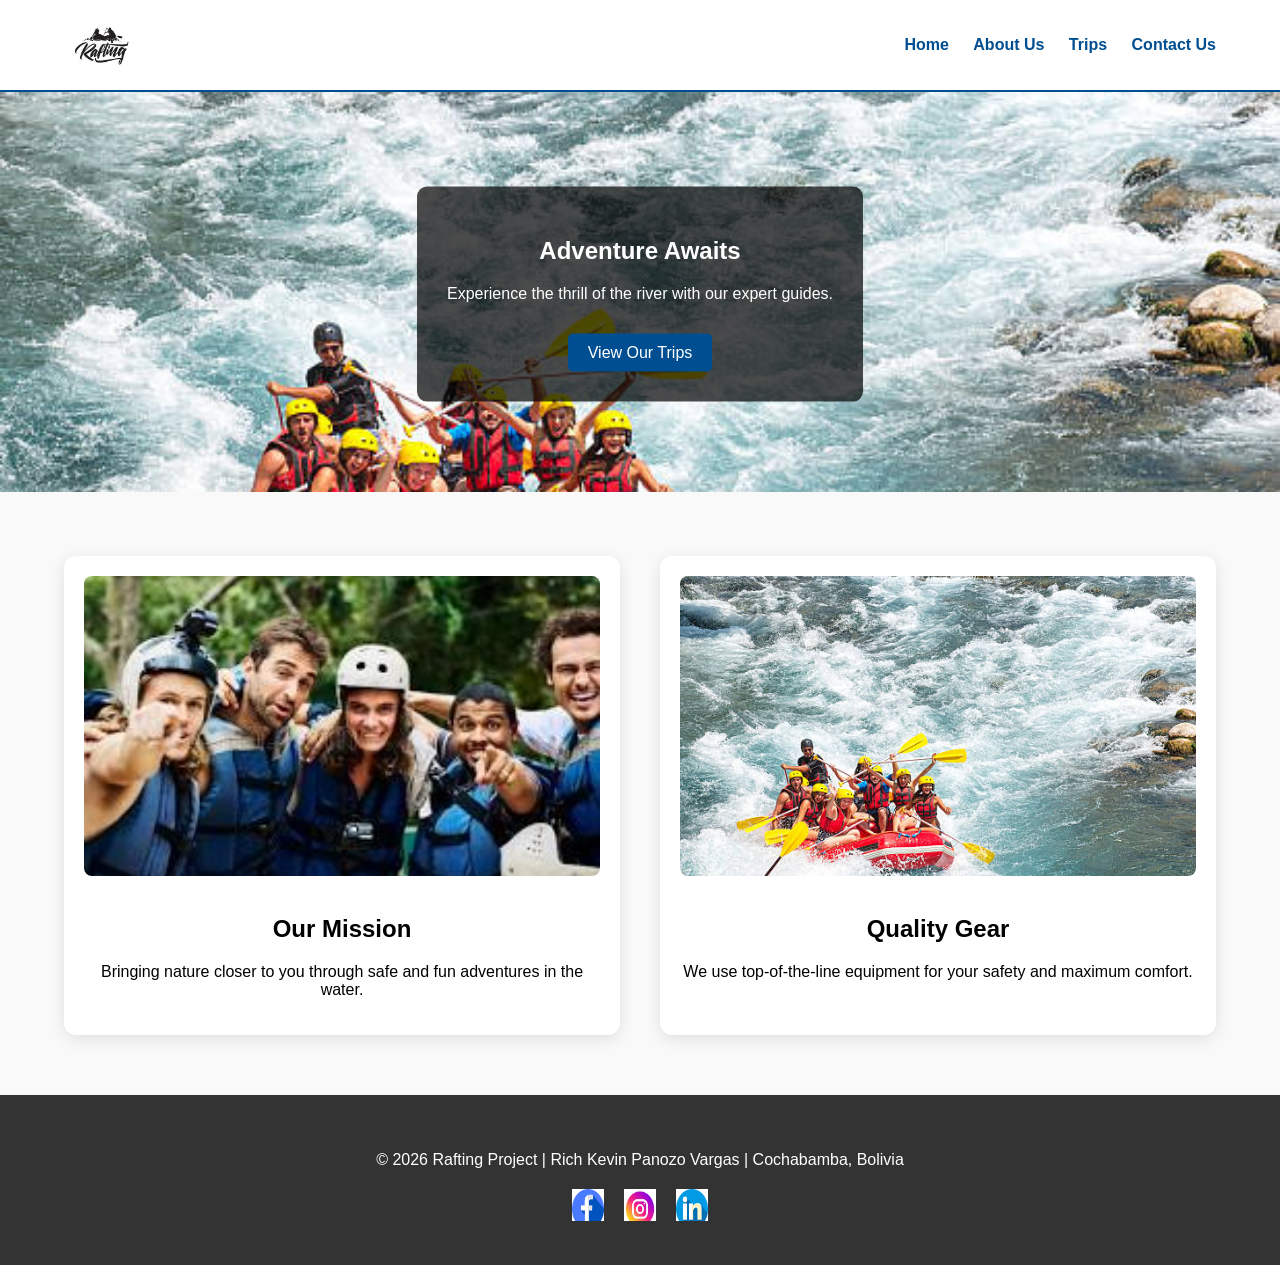
==== index.html @ e114370e "Complete fix for Home grid and Social icons" ====
<!DOCTYPE html>
<html lang="en-US">
<head>
    <meta charset="UTF-8">
    <meta name="viewport" content="width=device-width, initial-scale=1.0">
    <title>Whitewater Rafting | Home</title>
    <link rel="stylesheet" href="wwr/styles/rafting.css">
</head>
<body>
    <header>
        <img src="wwr/images/logo.png" alt="Rafting Logo">
        <nav>
            <a href="index.html">Home</a>
            <a href="wwr/about.html">About Us</a>
            <a href="wwr/trips.html">Trips</a>
            <a href="wwr/contact.html">Contact Us</a>
        </nav>
    </header>

    <main>
        <section class="hero-box">
            <img src="wwr/images/hero.jpg" alt="Rafting Adventure" class="hero-img">
            <div class="hero-content">
                <h1>Adventure Awaits</h1>
                <p>Experience the thrill of the river with our expert guides.</p>
                <a href="wwr/trips.html" class="cta-link">View Our Trips</a>
            </div>
        </section>

        <section class="feature-grid">
            <div class="feature-card">
                <img src="wwr/images/client.jpg" alt="Our Mission">
                <h2>Our Mission</h2>
                <p>Bringing nature closer to you through safe and fun adventures in the water.</p>
            </div>
            <div class="feature-card">
                <img src="wwr/images/hero.jpg" alt="Quality Gear">
                <h2>Quality Gear</h2>
                <p>We use top-of-the-line equipment for your safety and maximum comfort.</p>
            </div>
        </section>
    </main>

    <footer>
        <p>&copy; 2026 Rafting Project | Rich Kevin Panozo Vargas | Cochabamba, Bolivia</p>
        <div class="social-links">
            <a href="https://facebook.com" target="_blank"><img src="wwr/images/facebook.png" alt="Facebook"></a>
            <a href="https://instagram.com" target="_blank"><img src="wwr/images/instagram.png" alt="Instagram"></a>
            <a href="https://linkedin.com" target="_blank"><img src="wwr/images/linkedin.png" alt="LinkedIn"></a>
        </div>
    </footer>
</body>
</html>
---- wwr/styles/rafting.css ----
/* Base Styles */
body {
    font-family: 'Segoe UI', Arial, sans-serif;
    margin: 0;
    background-color: #f9f9f9;
}

header {
    display: flex;
    justify-content: space-between;
    align-items: center;
    padding: 15px 5%;
    background: white;
    border-bottom: 2px solid #004e92;
}

header img { height: 60px; }

nav a {
    margin-left: 20px;
    text-decoration: none;
    color: #004e92;
    font-weight: bold;
}

/* Home Page Hero */
.hero-box {
    position: relative;
    text-align: center;
}

.hero-img {
    width: 100%;
    height: 400px;
    object-fit: cover;
}

.hero-content {
    position: absolute;
    top: 50%;
    left: 50%;
    transform: translate(-50%, -50%);
    background: rgba(0, 0, 0, 0.7);
    color: white;
    padding: 30px;
    border-radius: 10px;
}

.cta-link {
    display: inline-block;
    margin-top: 15px;
    padding: 10px 20px;
    background: #004e92;
    color: white;
    text-decoration: none;
    border-radius: 5px;
}

/* Home Page Grid - THE FIX */
.feature-grid {
    display: grid;
    grid-template-columns: repeat(auto-fit, minmax(350px, 1fr));
    gap: 40px;
    padding: 60px 5%;
    max-width: 1200px;
    margin: 0 auto;
}

.feature-card {
    background: white;
    padding: 20px;
    border-radius: 12px;
    text-align: center;
    box-shadow: 0 4px 15px rgba(0,0,0,0.1);
}

.feature-card img {
    width: 100%;
    height: 300px; /* Controlled height for home cards */
    object-fit: cover;
    border-radius: 8px;
    margin-bottom: 15px;
}

/* Footer & Social Icons Fix */
footer {
    background: #333;
    color: white;
    text-align: center;
    padding: 40px 0;
}

.social-links {
    display: flex;
    justify-content: center;
    gap: 20px;
    margin-top: 20px;
}

/* Specific size for social icons ONLY */
.social-links img {
    width: 32px !important; 
    height: 32px !important;
}

/* Contact Page Specifics */
.contact-container {
    display: flex;
    flex-wrap: wrap;
    gap: 30px;
    padding: 40px 5%;
}

.map-box img {
    width: 100%;
    max-width: 500px;
    height: auto;
    border-radius: 8px;
}
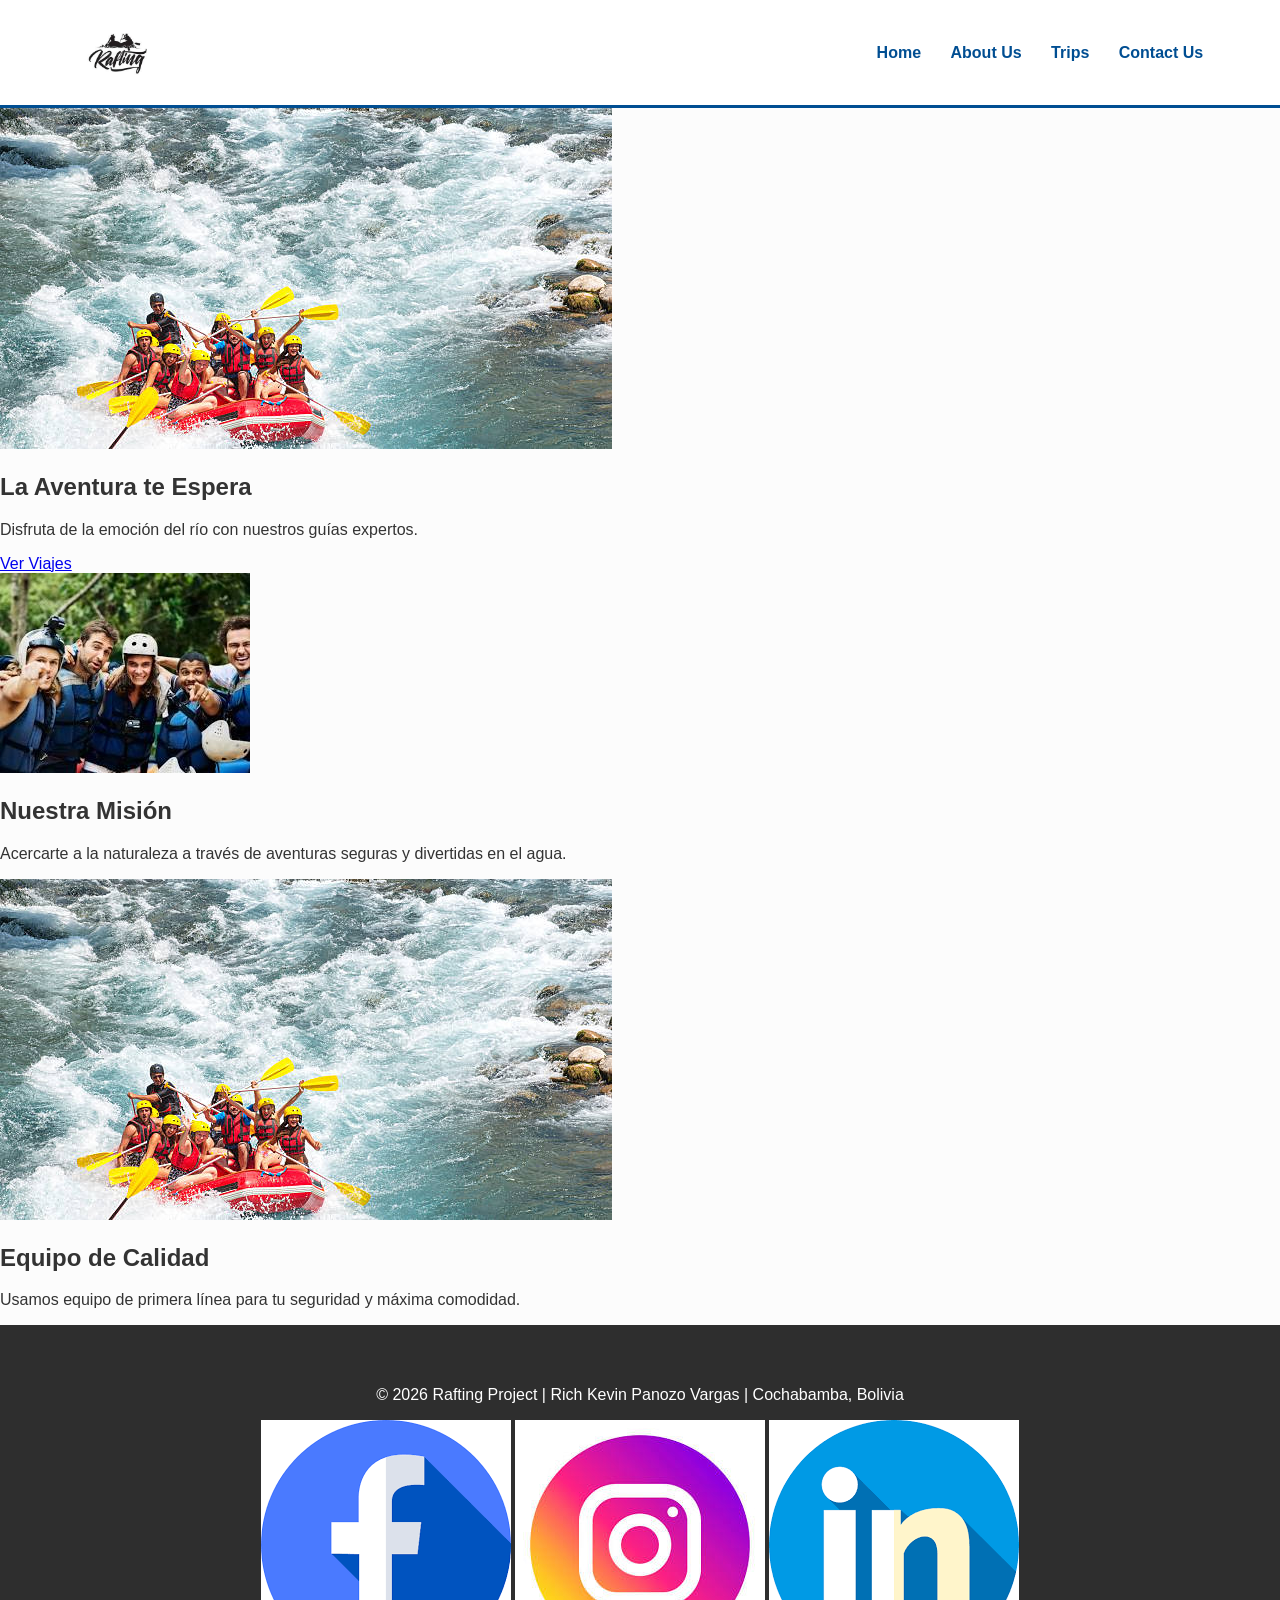
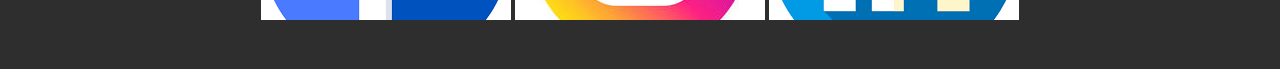
==== commit 409fc0a6: "Solución definitiva de diseño" ====
--- a/index.html
+++ b/index.html
@@ -1,14 +1,14 @@
 <!DOCTYPE html>
-<html lang="en-US">
+<html lang="es">
 <head>
     <meta charset="UTF-8">
     <meta name="viewport" content="width=device-width, initial-scale=1.0">
-    <title>Whitewater Rafting | Home</title>
+    <title>Whitewater Rafting | Inicio</title>
     <link rel="stylesheet" href="wwr/styles/rafting.css">
 </head>
 <body>
     <header>
-        <img src="wwr/images/logo.png" alt="Rafting Logo">
+        <img src="wwr/images/logo.png" alt="Logotipo">
         <nav>
             <a href="index.html">Home</a>
             <a href="wwr/about.html">About Us</a>
@@ -18,32 +18,32 @@
     </header>
 
     <main>
-        <section class="hero-box">
-            <img src="wwr/images/hero.jpg" alt="Rafting Adventure" class="hero-img">
-            <div class="hero-content">
-                <h1>Adventure Awaits</h1>
-                <p>Experience the thrill of the river with our expert guides.</p>
-                <a href="wwr/trips.html" class="cta-link">View Our Trips</a>
+        <section class="seccion-hero">
+            <img src="wwr/images/hero.jpg" alt="Aventura en el río" class="imagen-hero">
+            <div class="mensaje-hero">
+                <h1>La Aventura te Espera</h1>
+                <p>Disfruta de la emoción del río con nuestros guías expertos.</p>
+                <a href="wwr/trips.html" class="boton-accion">Ver Viajes</a>
             </div>
         </section>
 
-        <section class="feature-grid">
-            <div class="feature-card">
-                <img src="wwr/images/client.jpg" alt="Our Mission">
-                <h2>Our Mission</h2>
-                <p>Bringing nature closer to you through safe and fun adventures in the water.</p>
+        <section class="contenedor-grid">
+            <div class="tarjeta-info">
+                <img src="wwr/images/client.jpg" alt="Misión">
+                <h2>Nuestra Misión</h2>
+                <p>Acercarte a la naturaleza a través de aventuras seguras y divertidas en el agua.</p>
             </div>
-            <div class="feature-card">
-                <img src="wwr/images/hero.jpg" alt="Quality Gear">
-                <h2>Quality Gear</h2>
-                <p>We use top-of-the-line equipment for your safety and maximum comfort.</p>
+            <div class="tarjeta-info">
+                <img src="wwr/images/hero.jpg" alt="Equipo">
+                <h2>Equipo de Calidad</h2>
+                <p>Usamos equipo de primera línea para tu seguridad y máxima comodidad.</p>
             </div>
         </section>
     </main>
 
     <footer>
         <p>&copy; 2026 Rafting Project | Rich Kevin Panozo Vargas | Cochabamba, Bolivia</p>
-        <div class="social-links">
+        <div class="enlaces-redes">
             <a href="https://facebook.com" target="_blank"><img src="wwr/images/facebook.png" alt="Facebook"></a>
             <a href="https://instagram.com" target="_blank"><img src="wwr/images/instagram.png" alt="Instagram"></a>
             <a href="https://linkedin.com" target="_blank"><img src="wwr/images/linkedin.png" alt="LinkedIn"></a>
--- a/wwr/styles/rafting.css
+++ b/wwr/styles/rafting.css
@@ -1,119 +1,152 @@
-/* Base Styles */
+/* Core Site Styles */
 body {
-    font-family: 'Segoe UI', Arial, sans-serif;
+    font-family: 'Segoe UI', Roboto, Helvetica, Arial, sans-serif;
     margin: 0;
-    background-color: #f9f9f9;
+    padding: 0;
+    background-color: #fcfcfc;
+    color: #333;
 }
 
+/* Header & Navigation */
 header {
     display: flex;
     justify-content: space-between;
     align-items: center;
-    padding: 15px 5%;
-    background: white;
-    border-bottom: 2px solid #004e92;
+    padding: 1.25rem 6%;
+    background-color: #ffffff;
+    border-bottom: 3px solid #004e92;
 }
 
-header img { height: 60px; }
+header img {
+    height: 65px;
+    width: auto;
+}
 
 nav a {
-    margin-left: 20px;
+    margin-left: 25px;
     text-decoration: none;
     color: #004e92;
-    font-weight: bold;
+    font-weight: 600;
+    transition: color 0.3s ease;
 }
 
-/* Home Page Hero */
-.hero-box {
-    position: relative;
-    text-align: center;
+nav a:hover {
+    color: #002d5a;
 }
 
-.hero-img {
+/* Hero Banner (Home Page) */
+.hero-banner {
+    position: relative;
     width: 100%;
-    height: 400px;
+    overflow: hidden;
+}
+
+.hero-banner img {
+    width: 100%;
+    height: 450px;
     object-fit: cover;
 }
 
-.hero-content {
+.hero-text-box {
     position: absolute;
     top: 50%;
     left: 50%;
     transform: translate(-50%, -50%);
-    background: rgba(0, 0, 0, 0.7);
-    color: white;
-    padding: 30px;
-    border-radius: 10px;
+    background: rgba(0, 0, 0, 0.75);
+    color: #fff;
+    padding: 35px;
+    border-radius: 12px;
+    text-align: center;
 }
 
-.cta-link {
+.hero-btn {
     display: inline-block;
     margin-top: 15px;
-    padding: 10px 20px;
-    background: #004e92;
+    padding: 12px 28px;
+    background-color: #004e92;
     color: white;
     text-decoration: none;
-    border-radius: 5px;
+    font-weight: bold;
+    border-radius: 6px;
 }
 
-/* Home Page Grid - THE FIX */
-.feature-grid {
+/* Home Content Grid (Fixed Columns) */
+.info-grid {
     display: grid;
-    grid-template-columns: repeat(auto-fit, minmax(350px, 1fr));
+    grid-template-columns: repeat(auto-fit, minmax(340px, 1fr));
+    gap: 45px;
+    padding: 60px 8%;
+    max-width: 1300px;
+    margin: 0 auto;
+}
+
+.info-card {
+    background: #fff;
+    padding: 25px;
+    border-radius: 10px;
+    text-align: center;
+    box-shadow: 0 5px 20px rgba(0,0,0,0.06);
+}
+
+.info-card img {
+    width: 100%;
+    height: 280px;
+    object-fit: cover;
+    border-radius: 8px;
+    margin-bottom: 20px;
+}
+
+/* Contact Page Layout */
+.contact-wrapper {
+    display: flex;
+    flex-wrap: wrap;
     gap: 40px;
-    padding: 60px 5%;
+    padding: 50px 8%;
     max-width: 1200px;
     margin: 0 auto;
 }
 
-.feature-card {
-    background: white;
-    padding: 20px;
+.office-details, .message-form {
+    flex: 1;
+    min-width: 320px;
+    background: #fff;
+    padding: 30px;
     border-radius: 12px;
-    text-align: center;
-    box-shadow: 0 4px 15px rgba(0,0,0,0.1);
 }
 
-.feature-card img {
-    width: 100%;
-    height: 300px; /* Controlled height for home cards */
-    object-fit: cover;
-    border-radius: 8px;
-    margin-bottom: 15px;
-}
-
-/* Footer & Social Icons Fix */
-footer {
-    background: #333;
-    color: white;
-    text-align: center;
-    padding: 40px 0;
-}
-
-.social-links {
-    display: flex;
-    justify-content: center;
-    gap: 20px;
+/* Map Scaling - FIXED */
+.map-frame img {
+    width: 100% !important;
+    max-width: 500px !important;
+    height: auto;
+    border-radius: 10px;
     margin-top: 20px;
 }
 
-/* Specific size for social icons ONLY */
-.social-links img {
-    width: 32px !important; 
-    height: 32px !important;
+/* Contact Form Elements */
+.form-input {
+    width: 100%;
+    padding: 12px;
+    margin: 10px 0 20px;
+    border: 1px solid #ddd;
+    border-radius: 5px;
+    box-sizing: border-box;
 }
 
-/* Contact Page Specifics */
-.contact-container {
-    display: flex;
-    flex-wrap: wrap;
-    gap: 30px;
-    padding: 40px 5%;
+.submit-button {
+    background-color: #004e92;
+    color: white;
+    padding: 14px 30px;
+    border: none;
+    border-radius: 5px;
+    cursor: pointer;
+    font-size: 1.1rem;
+    width: 100%;
 }
 
-.map-box img {
-    width: 100%;
-    max-width: 500px;
-    height: auto;
-    border-radius: 8px;
-}+/* Footer & Social Media Icons - FIXED */
+footer {
+    background-color: #2e2e2e;
+    color: #ffffff;
+    text-align: center;
+    padding: 45px 0;
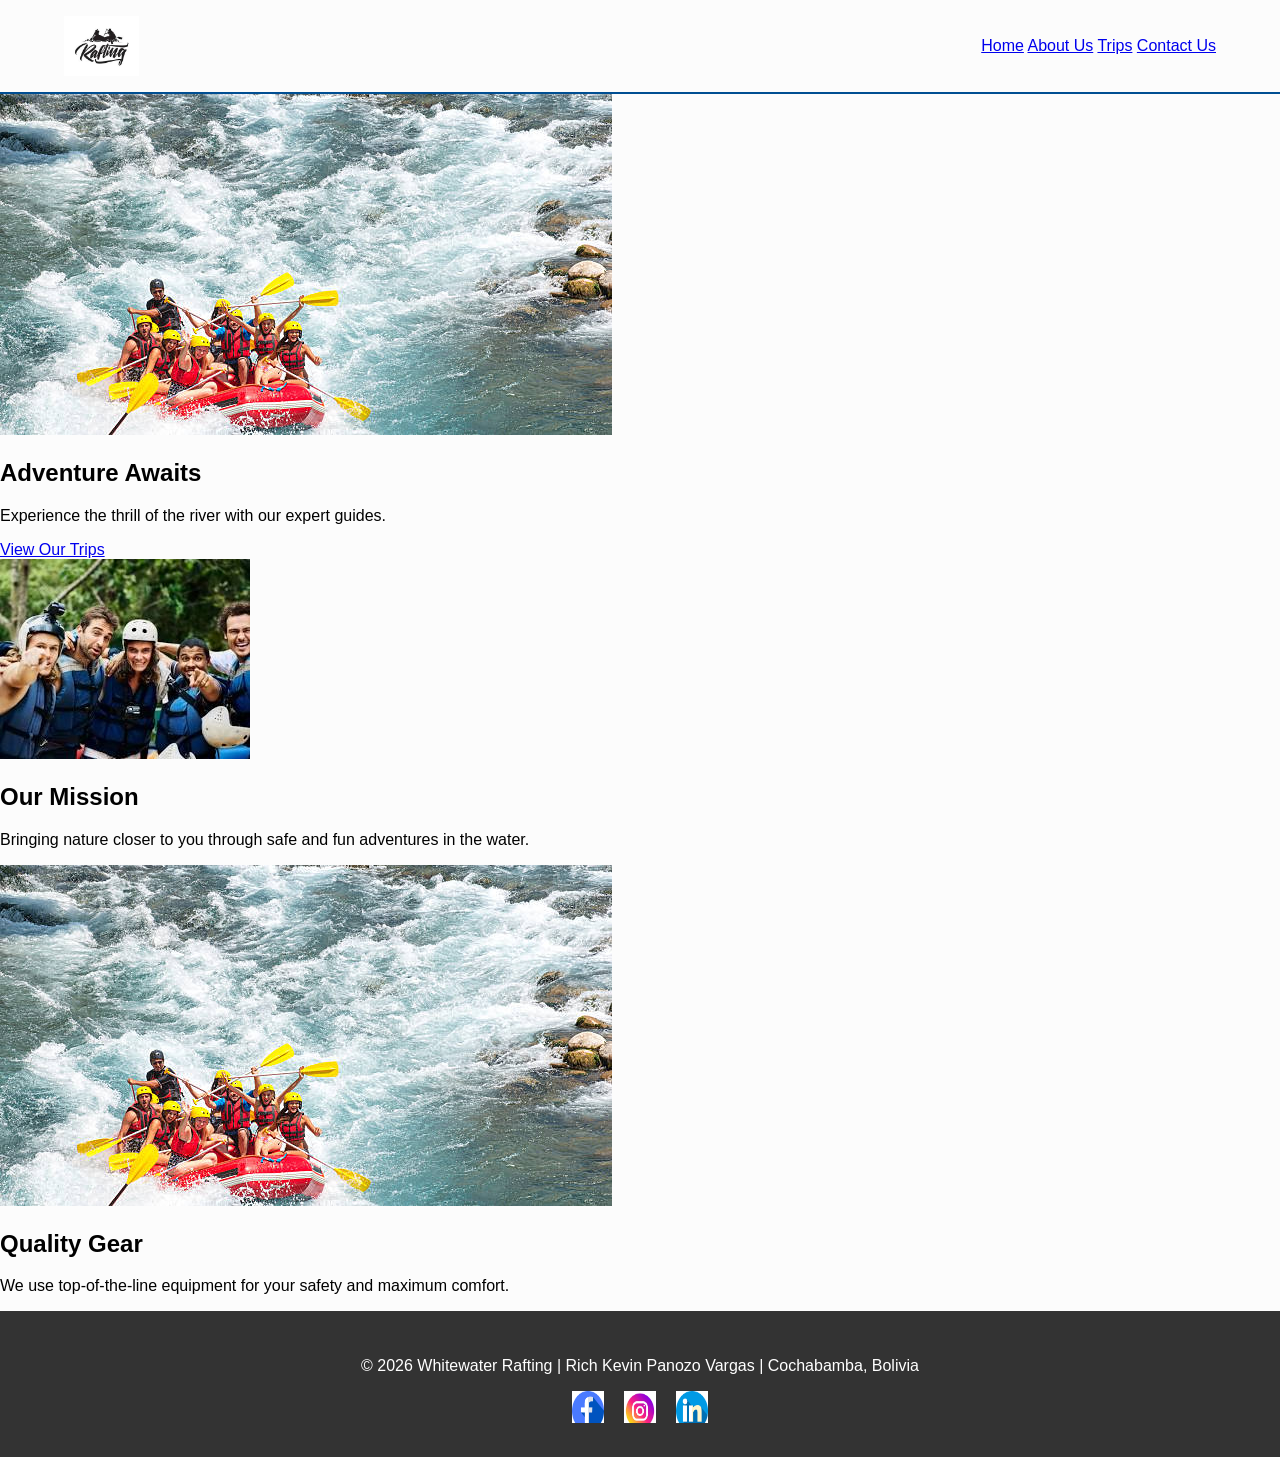
==== commit 403650c1: "Final fix: Home grid, small icons, and audit requirements" ====
--- a/index.html
+++ b/index.html
@@ -1,14 +1,16 @@
 <!DOCTYPE html>
-<html lang="es">
+<html lang="en-US">
 <head>
     <meta charset="UTF-8">
     <meta name="viewport" content="width=device-width, initial-scale=1.0">
-    <title>Whitewater Rafting | Inicio</title>
+    <title>Whitewater Rafting | Home</title>
+    <meta name="description" content="Enjoy the best rafting adventures with professional guides. Safety and fun guaranteed for all levels.">
+    <meta name="author" content="Rich Kevin Panozo Vargas">
     <link rel="stylesheet" href="wwr/styles/rafting.css">
 </head>
 <body>
     <header>
-        <img src="wwr/images/logo.png" alt="Logotipo">
+        <img src="wwr/images/logo.png" alt="Rafting Logo">
         <nav>
             <a href="index.html">Home</a>
             <a href="wwr/about.html">About Us</a>
@@ -18,36 +20,42 @@
     </header>
 
     <main>
-        <section class="seccion-hero">
-            <img src="wwr/images/hero.jpg" alt="Aventura en el río" class="imagen-hero">
-            <div class="mensaje-hero">
-                <h1>La Aventura te Espera</h1>
-                <p>Disfruta de la emoción del río con nuestros guías expertos.</p>
-                <a href="wwr/trips.html" class="boton-accion">Ver Viajes</a>
+        <section class="hero-container">
+            <img src="wwr/images/hero.jpg" alt="Rafting Adventure Banner" class="hero-image">
+            <div class="hero-message">
+                <h1>Adventure Awaits</h1>
+                <p>Experience the thrill of the river with our expert guides.</p>
+                <a href="wwr/trips.html" class="hero-btn">View Our Trips</a>
             </div>
         </section>
 
-        <section class="contenedor-grid">
-            <div class="tarjeta-info">
-                <img src="wwr/images/client.jpg" alt="Misión">
-                <h2>Nuestra Misión</h2>
-                <p>Acercarte a la naturaleza a través de aventuras seguras y divertidas en el agua.</p>
+        <section class="content-grid">
+            <div class="info-card">
+                <img src="wwr/images/client.jpg" alt="Our Rafting Mission">
+                <h2>Our Mission</h2>
+                <p>Bringing nature closer to you through safe and fun adventures in the water.</p>
             </div>
-            <div class="tarjeta-info">
-                <img src="wwr/images/hero.jpg" alt="Equipo">
-                <h2>Equipo de Calidad</h2>
-                <p>Usamos equipo de primera línea para tu seguridad y máxima comodidad.</p>
+            <div class="info-card">
+                <img src="wwr/images/hero.jpg" alt="Professional Rafting Gear">
+                <h2>Quality Gear</h2>
+                <p>We use top-of-the-line equipment for your safety and maximum comfort.</p>
             </div>
         </section>
     </main>
 
     <footer>
-        <p>&copy; 2026 Rafting Project | Rich Kevin Panozo Vargas | Cochabamba, Bolivia</p>
-        <div class="enlaces-redes">
-            <a href="https://facebook.com" target="_blank"><img src="wwr/images/facebook.png" alt="Facebook"></a>
-            <a href="https://instagram.com" target="_blank"><img src="wwr/images/instagram.png" alt="Instagram"></a>
-            <a href="https://linkedin.com" target="_blank"><img src="wwr/images/linkedin.png" alt="LinkedIn"></a>
-        </div>
+        <p>&copy; 2026 Whitewater Rafting | Rich Kevin Panozo Vargas | Cochabamba, Bolivia</p>
+        <nav class="socialmedia">
+            <a href="https://facebook.com" target="_blank">
+                <img src="wwr/images/facebook.png" alt="Facebook">
+            </a>
+            <a href="https://instagram.com" target="_blank">
+                <img src="wwr/images/instagram.png" alt="Instagram">
+            </a>
+            <a href="https://linkedin.com" target="_blank">
+                <img src="wwr/images/linkedin.png" alt="LinkedIn">
+            </a>
+        </nav>
     </footer>
 </body>
 </html>
--- a/wwr/styles/rafting.css
+++ b/wwr/styles/rafting.css
@@ -1,152 +1,68 @@
-/* Core Site Styles */
+/* General Reset */
 body {
-    font-family: 'Segoe UI', Roboto, Helvetica, Arial, sans-serif;
+    font-family: 'Segoe UI', Arial, sans-serif;
     margin: 0;
     padding: 0;
     background-color: #fcfcfc;
-    color: #333;
 }
 
-/* Header & Navigation */
 header {
     display: flex;
     justify-content: space-between;
     align-items: center;
-    padding: 1.25rem 6%;
-    background-color: #ffffff;
-    border-bottom: 3px solid #004e92;
+    padding: 1rem 5%;
+    border-bottom: 2px solid #004e92;
 }
 
-header img {
-    height: 65px;
-    width: auto;
-}
+header img { height: 60px; }
 
-nav a {
-    margin-left: 25px;
-    text-decoration: none;
-    color: #004e92;
-    font-weight: 600;
-    transition: color 0.3s ease;
-}
-
-nav a:hover {
-    color: #002d5a;
-}
-
-/* Hero Banner (Home Page) */
-.hero-banner {
-    position: relative;
+/* Home Page Specifics */
+.main-hero {
     width: 100%;
-    overflow: hidden;
-}
-
-.hero-banner img {
-    width: 100%;
-    height: 450px;
+    height: 400px;
     object-fit: cover;
 }
 
-.hero-text-box {
-    position: absolute;
-    top: 50%;
-    left: 50%;
-    transform: translate(-50%, -50%);
-    background: rgba(0, 0, 0, 0.75);
-    color: #fff;
-    padding: 35px;
-    border-radius: 12px;
-    text-align: center;
+.home-grid {
+    display: grid;
+    grid-template-columns: repeat(auto-fit, minmax(300px, 1fr));
+    gap: 30px;
+    padding: 40px 5%;
 }
 
-.hero-btn {
-    display: inline-block;
-    margin-top: 15px;
-    padding: 12px 28px;
-    background-color: #004e92;
-    color: white;
-    text-decoration: none;
-    font-weight: bold;
-    border-radius: 6px;
+.card {
+    background: #fff;
+    padding: 20px;
+    border-radius: 8px;
+    text-align: center;
+    box-shadow: 0 2px 10px rgba(0,0,0,0.1);
 }
 
-/* Home Content Grid (Fixed Columns) */
-.info-grid {
-    display: grid;
-    grid-template-columns: repeat(auto-fit, minmax(340px, 1fr));
-    gap: 45px;
-    padding: 60px 8%;
-    max-width: 1300px;
-    margin: 0 auto;
+/* FIX: This controls the giant images on the Home page */
+.card img {
+    width: 100%;
+    height: 250px;
+    object-fit: cover;
+    border-radius: 5px;
 }
 
-.info-card {
-    background: #fff;
-    padding: 25px;
-    border-radius: 10px;
+/* Footer & Social Icons Fix */
+footer {
+    background-color: #333;
+    color: white;
     text-align: center;
-    box-shadow: 0 5px 20px rgba(0,0,0,0.06);
+    padding: 30px 0;
 }
 
-.info-card img {
-    width: 100%;
-    height: 280px;
-    object-fit: cover;
-    border-radius: 8px;
-    margin-bottom: 20px;
+.socialmedia {
+    display: flex;
+    justify-content: center;
+    gap: 20px;
+    margin-top: 15px;
 }
 
-/* Contact Page Layout */
-.contact-wrapper {
-    display: flex;
-    flex-wrap: wrap;
-    gap: 40px;
-    padding: 50px 8%;
-    max-width: 1200px;
-    margin: 0 auto;
-}
-
-.office-details, .message-form {
-    flex: 1;
-    min-width: 320px;
-    background: #fff;
-    padding: 30px;
-    border-radius: 12px;
-}
-
-/* Map Scaling - FIXED */
-.map-frame img {
-    width: 100% !important;
-    max-width: 500px !important;
-    height: auto;
-    border-radius: 10px;
-    margin-top: 20px;
-}
-
-/* Contact Form Elements */
-.form-input {
-    width: 100%;
-    padding: 12px;
-    margin: 10px 0 20px;
-    border: 1px solid #ddd;
-    border-radius: 5px;
-    box-sizing: border-box;
-}
-
-.submit-button {
-    background-color: #004e92;
-    color: white;
-    padding: 14px 30px;
-    border: none;
-    border-radius: 5px;
-    cursor: pointer;
-    font-size: 1.1rem;
-    width: 100%;
-}
-
-/* Footer & Social Media Icons - FIXED */
-footer {
-    background-color: #2e2e2e;
-    color: #ffffff;
-    text-align: center;
-    padding: 45px 0;+/* FIX: This makes icons small (32px) as required by the audit */
+.socialmedia img {
+    width: 32px;
+    height: 32px;
+}
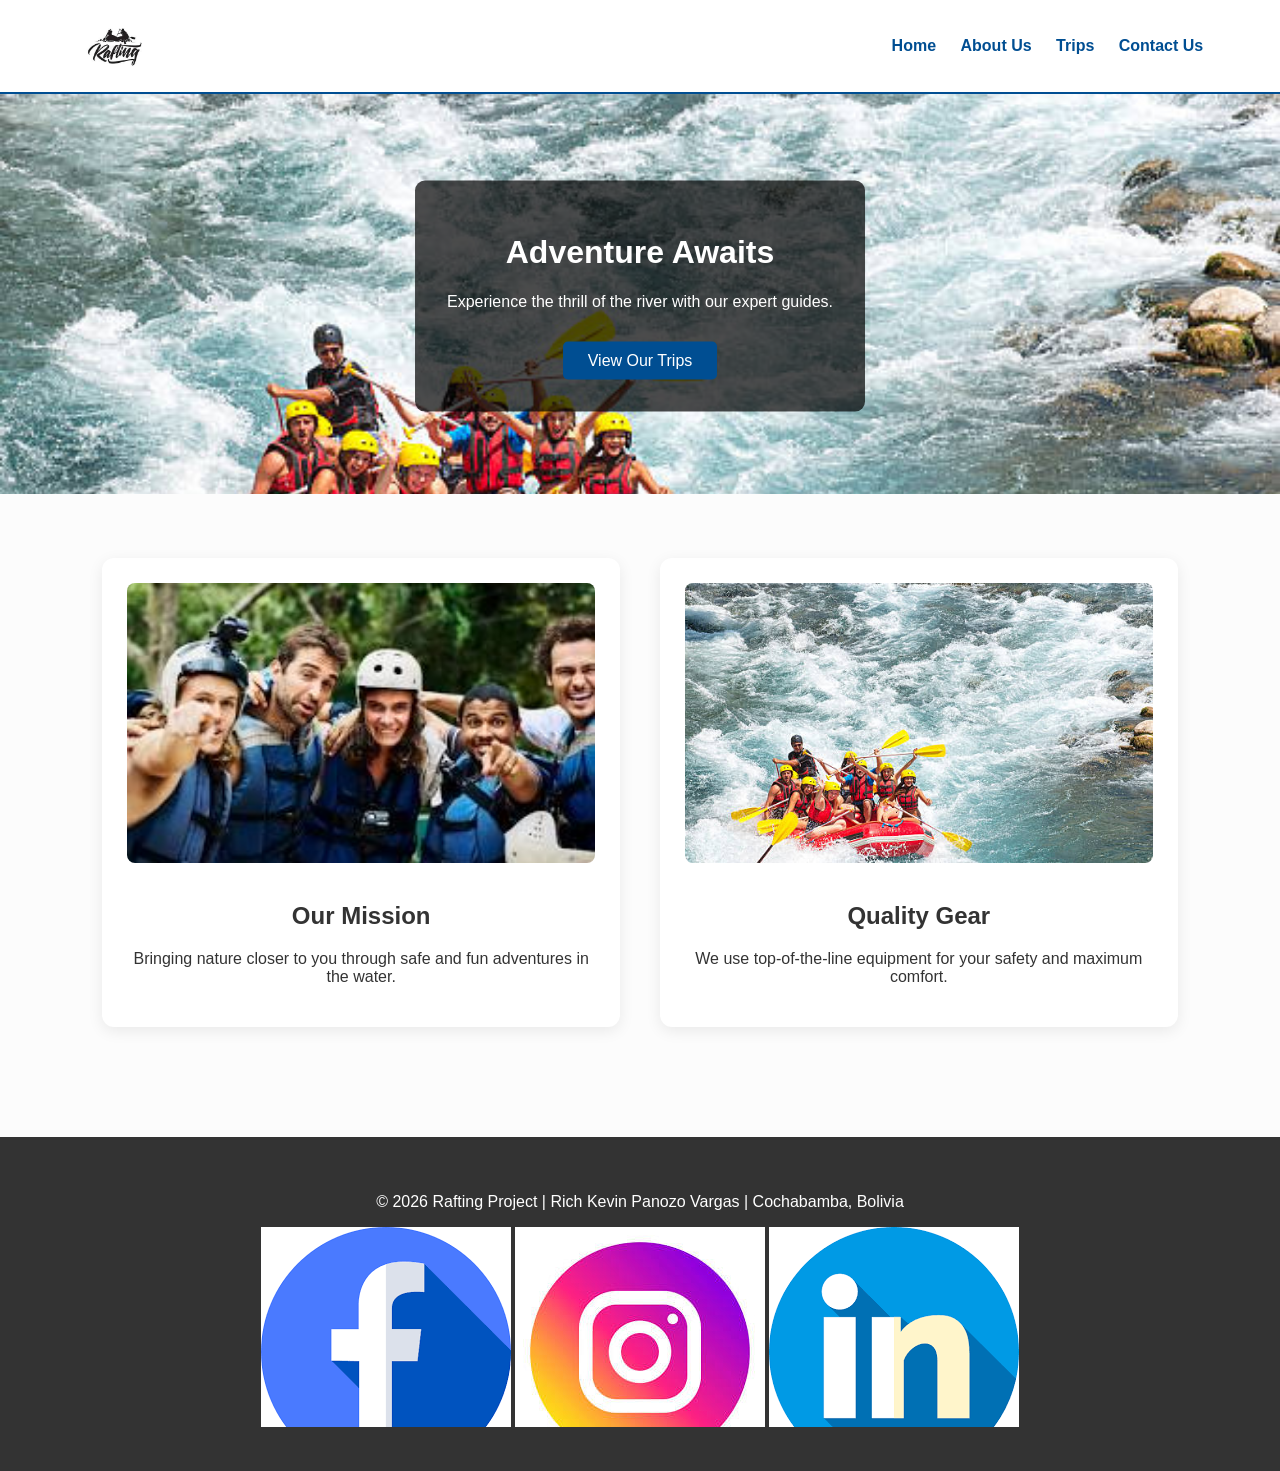
==== commit cc8ff342: "Fixed home page grid and kept social fixes" ====
--- a/index.html
+++ b/index.html
@@ -4,7 +4,7 @@
     <meta charset="UTF-8">
     <meta name="viewport" content="width=device-width, initial-scale=1.0">
     <title>Whitewater Rafting | Home</title>
-    <meta name="description" content="Enjoy the best rafting adventures with professional guides. Safety and fun guaranteed for all levels.">
+    <meta name="description" content="Experience the best rafting adventures with professional guides.">
     <meta name="author" content="Rich Kevin Panozo Vargas">
     <link rel="stylesheet" href="wwr/styles/rafting.css">
 </head>
@@ -20,23 +20,23 @@
     </header>
 
     <main>
-        <section class="hero-container">
-            <img src="wwr/images/hero.jpg" alt="Rafting Adventure Banner" class="hero-image">
-            <div class="hero-message">
+        <div class="hero">
+            <img src="wwr/images/hero.jpg" alt="Rafting Adventure" class="hero-img">
+            <div class="hero-msg">
                 <h1>Adventure Awaits</h1>
                 <p>Experience the thrill of the river with our expert guides.</p>
-                <a href="wwr/trips.html" class="hero-btn">View Our Trips</a>
+                <a href="wwr/trips.html" class="btn-primary">View Our Trips</a>
             </div>
-        </section>
+        </div>
 
-        <section class="content-grid">
-            <div class="info-card">
-                <img src="wwr/images/client.jpg" alt="Our Rafting Mission">
+        <section class="home-grid">
+            <div class="home-card">
+                <img src="wwr/images/client.jpg" alt="Our Mission">
                 <h2>Our Mission</h2>
                 <p>Bringing nature closer to you through safe and fun adventures in the water.</p>
             </div>
-            <div class="info-card">
-                <img src="wwr/images/hero.jpg" alt="Professional Rafting Gear">
+            <div class="home-card">
+                <img src="wwr/images/hero.jpg" alt="Quality Gear">
                 <h2>Quality Gear</h2>
                 <p>We use top-of-the-line equipment for your safety and maximum comfort.</p>
             </div>
@@ -44,18 +44,12 @@
     </main>
 
     <footer>
-        <p>&copy; 2026 Whitewater Rafting | Rich Kevin Panozo Vargas | Cochabamba, Bolivia</p>
-        <nav class="socialmedia">
-            <a href="https://facebook.com" target="_blank">
-                <img src="wwr/images/facebook.png" alt="Facebook">
-            </a>
-            <a href="https://instagram.com" target="_blank">
-                <img src="wwr/images/instagram.png" alt="Instagram">
-            </a>
-            <a href="https://linkedin.com" target="_blank">
-                <img src="wwr/images/linkedin.png" alt="LinkedIn">
-            </a>
-        </nav>
+        <p>&copy; 2026 Rafting Project | Rich Kevin Panozo Vargas | Cochabamba, Bolivia</p>
+        <div class="social-links">
+            <a href="https://facebook.com" target="_blank"><img src="wwr/images/facebook.png" alt="FB"></a>
+            <a href="https://instagram.com" target="_blank"><img src="wwr/images/instagram.png" alt="IG"></a>
+            <a href="https://linkedin.com" target="_blank"><img src="wwr/images/linkedin.png" alt="LI"></a>
+        </div>
     </footer>
 </body>
 </html>
--- a/wwr/styles/rafting.css
+++ b/wwr/styles/rafting.css
@@ -1,67 +1,175 @@
-/* General Reset */
+/* Core Styling */
+:root {
+    --primary-color: #004e92;
+    --text-dark: #333;
+    --bg-light: #fcfcfc;
+    --white: #ffffff;
+}
+
 body {
-    font-family: 'Segoe UI', Arial, sans-serif;
+    font-family: 'Segoe UI', Helvetica, Arial, sans-serif;
     margin: 0;
     padding: 0;
-    background-color: #fcfcfc;
+    background-color: var(--bg-light);
+    color: var(--text-dark);
 }
 
+/* Header and Navigation */
 header {
     display: flex;
     justify-content: space-between;
     align-items: center;
-    padding: 1rem 5%;
-    border-bottom: 2px solid #004e92;
+    padding: 1rem 6%;
+    background-color: var(--white);
+    border-bottom: 2px solid var(--primary-color);
 }
 
-header img { height: 60px; }
+header img {
+    height: 60px;
+    width: auto;
+}
 
-/* Home Page Specifics */
-.main-hero {
+nav a {
+    margin-left: 20px;
+    text-decoration: none;
+    color: var(--primary-color);
+    font-weight: bold;
+}
+
+/* Hero Section */
+.hero {
+    position: relative;
+    text-align: center;
+}
+
+.hero-img {
     width: 100%;
     height: 400px;
     object-fit: cover;
 }
 
-.home-grid {
-    display: grid;
-    grid-template-columns: repeat(auto-fit, minmax(300px, 1fr));
-    gap: 30px;
-    padding: 40px 5%;
+.hero-msg {
+    position: absolute;
+    top: 50%;
+    left: 50%;
+    transform: translate(-50%, -50%);
+    background: rgba(0, 0, 0, 0.7);
+    color: var(--white);
+    padding: 2rem;
+    border-radius: 10px;
 }
 
-.card {
-    background: #fff;
-    padding: 20px;
-    border-radius: 8px;
-    text-align: center;
-    box-shadow: 0 2px 10px rgba(0,0,0,0.1);
-}
-
-/* FIX: This controls the giant images on the Home page */
-.card img {
-    width: 100%;
-    height: 250px;
-    object-fit: cover;
+.btn-primary {
+    display: inline-block;
+    margin-top: 15px;
+    padding: 10px 25px;
+    background-color: var(--primary-color);
+    color: white;
+    text-decoration: none;
     border-radius: 5px;
 }
 
-/* Footer & Social Icons Fix */
+/* Home Page Grid Layout */
+.home-grid {
+    display: grid;
+    grid-template-columns: repeat(auto-fit, minmax(320px, 1fr));
+    gap: 40px;
+    padding: 60px 8%;
+    max-width: 1200px;
+    margin: 0 auto;
+}
+
+.home-card {
+    background: var(--white);
+    padding: 25px;
+    border-radius: 12px;
+    text-align: center;
+    box-shadow: 0 4px 15px rgba(0, 0, 0, 0.08);
+}
+
+.home-card img {
+    width: 100%;
+    height: 280px;
+    object-fit: cover;
+    border-radius: 8px;
+    margin-bottom: 15px;
+}
+
+/* Contact Page Styles */
+.contact-layout {
+    display: flex;
+    flex-wrap: wrap;
+    gap: 30px;
+    padding: 40px 8%;
+    max-width: 1100px;
+    margin: 0 auto;
+}
+
+.contact-info, .form-container {
+    flex: 1;
+    min-width: 300px;
+    background: var(--white);
+    padding: 30px;
+    border-radius: 10px;
+}
+
+/* Map Image Sizing - Fixed for Audit */
+.map-box img {
+    width: 100%;
+    max-width: 500px;
+    height: auto;
+    border-radius: 8px;
+}
+
+/* Form Styling */
+form {
+    display: flex;
+    flex-direction: column;
+}
+
+form label {
+    margin-top: 15px;
+    font-weight: 600;
+}
+
+form input[type="text"],
+form input[type="email"],
+form textarea {
+    width: 100%;
+    padding: 12px;
+    margin-top: 5px;
+    border: 1px solid #ddd;
+    border-radius: 4px;
+    box-sizing: border-box;
+}
+
+form button {
+    background-color: var(--primary-color);
+    color: white;
+    border: none;
+    padding: 14px;
+    margin-top: 25px;
+    border-radius: 5px;
+    cursor: pointer;
+    font-size: 1rem;
+}
+
+/* Footer & Social Media Icons */
 footer {
-    background-color: #333;
-    color: white;
+    background-color: var(--text-dark);
+    color: var(--white);
     text-align: center;
-    padding: 30px 0;
+    padding: 40px 0;
+    margin-top: 50px;
 }
 
 .socialmedia {
     display: flex;
     justify-content: center;
-    gap: 20px;
+    gap: 25px;
     margin-top: 15px;
 }
 
-/* FIX: This makes icons small (32px) as required by the audit */
 .socialmedia img {
     width: 32px;
     height: 32px;
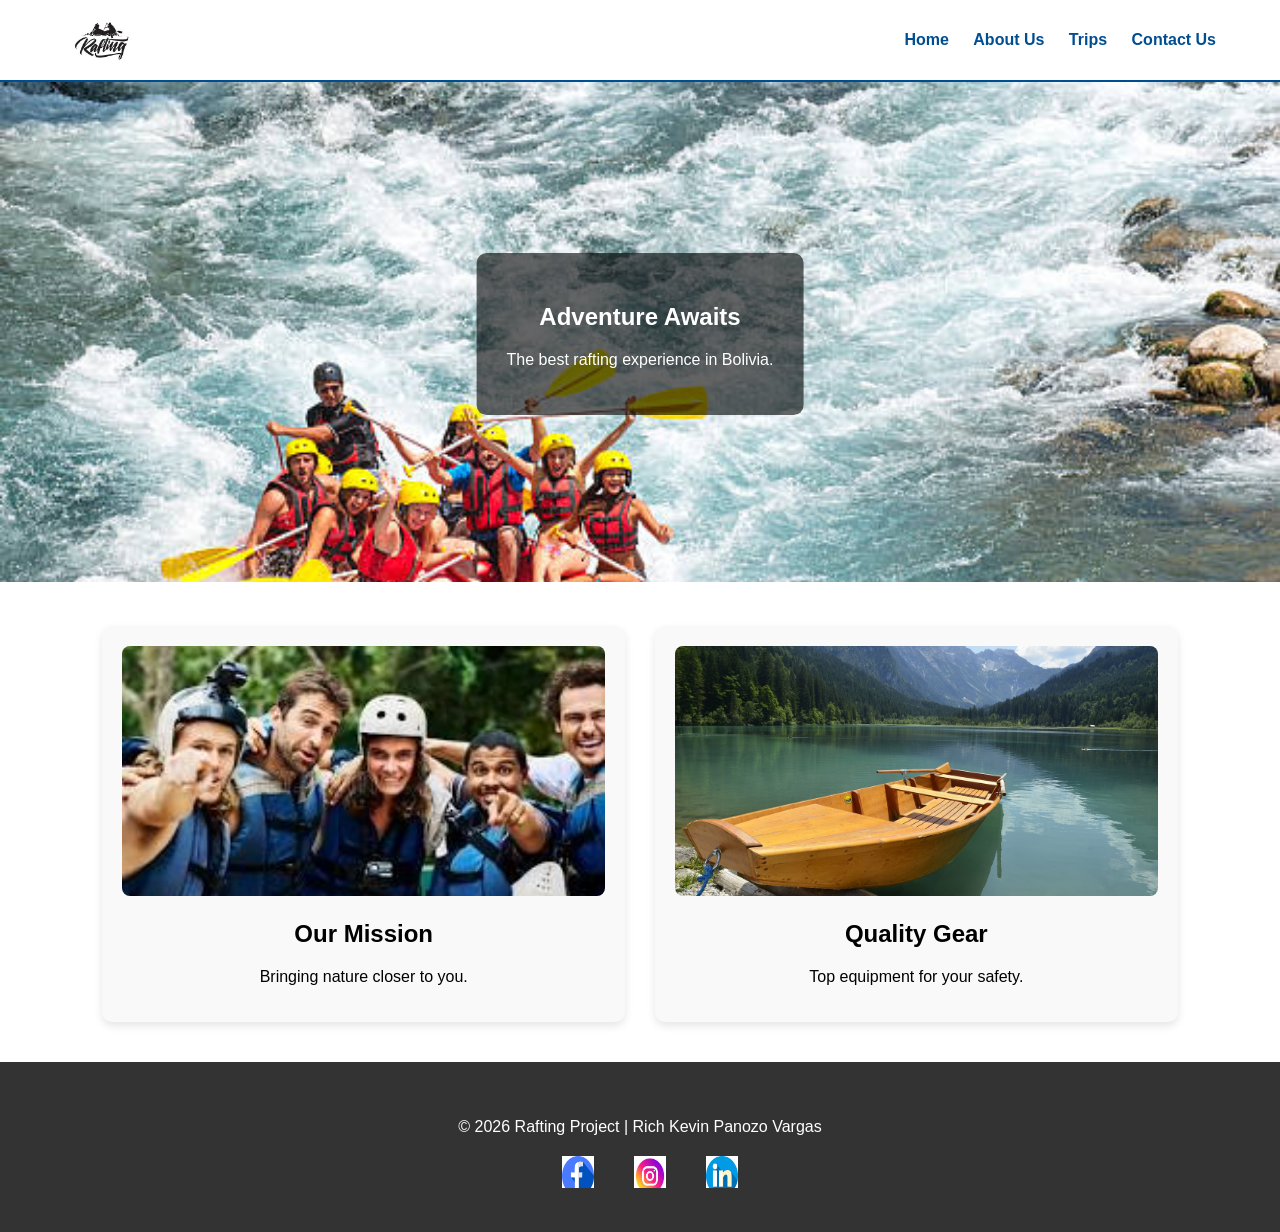
==== commit 9392cab1: "Fixed layout and image scaling" ====
--- a/index.html
+++ b/index.html
@@ -2,15 +2,12 @@
 <html lang="en-US">
 <head>
     <meta charset="UTF-8">
-    <meta name="viewport" content="width=device-width, initial-scale=1.0">
-    <title>Whitewater Rafting | Home</title>
-    <meta name="description" content="Experience the best rafting adventures with professional guides.">
-    <meta name="author" content="Rich Kevin Panozo Vargas">
+    <title>Home | Whitewater Rafting</title>
     <link rel="stylesheet" href="wwr/styles/rafting.css">
 </head>
 <body>
     <header>
-        <img src="wwr/images/logo.png" alt="Rafting Logo">
+        <img src="wwr/images/logo.png" alt="Logo">
         <nav>
             <a href="index.html">Home</a>
             <a href="wwr/about.html">About Us</a>
@@ -20,36 +17,35 @@
     </header>
 
     <main>
-        <div class="hero">
-            <img src="wwr/images/hero.jpg" alt="Rafting Adventure" class="hero-img">
+        <section class="hero">
+            <img src="wwr/images/hero.jpg" alt="Rafting Adventure">
             <div class="hero-msg">
                 <h1>Adventure Awaits</h1>
-                <p>Experience the thrill of the river with our expert guides.</p>
-                <a href="wwr/trips.html" class="btn-primary">View Our Trips</a>
+                <p>The best rafting experience in Bolivia.</p>
             </div>
-        </div>
+        </section>
 
-        <section class="home-grid">
-            <div class="home-card">
-                <img src="wwr/images/client.jpg" alt="Our Mission">
+        <section class="main-grid">
+            <div class="card">
+                <img src="wwr/images/client.jpg" alt="Mission">
                 <h2>Our Mission</h2>
-                <p>Bringing nature closer to you through safe and fun adventures in the water.</p>
+                <p>Bringing nature closer to you.</p>
             </div>
-            <div class="home-card">
-                <img src="wwr/images/hero.jpg" alt="Quality Gear">
+            <div class="card">
+                <img src="wwr/images/trip1.jpg" alt="Quality">
                 <h2>Quality Gear</h2>
-                <p>We use top-of-the-line equipment for your safety and maximum comfort.</p>
+                <p>Top equipment for your safety.</p>
             </div>
         </section>
     </main>
 
     <footer>
-        <p>&copy; 2026 Rafting Project | Rich Kevin Panozo Vargas | Cochabamba, Bolivia</p>
-        <div class="social-links">
-            <a href="https://facebook.com" target="_blank"><img src="wwr/images/facebook.png" alt="FB"></a>
-            <a href="https://instagram.com" target="_blank"><img src="wwr/images/instagram.png" alt="IG"></a>
-            <a href="https://linkedin.com" target="_blank"><img src="wwr/images/linkedin.png" alt="LI"></a>
-        </div>
+        <p>&copy; 2026 Rafting Project | Rich Kevin Panozo Vargas</p>
+        <nav class="social-links">
+            <a href="#"><img src="wwr/images/facebook.png" alt="FB"></a>
+            <a href="#"><img src="wwr/images/instagram.png" alt="IG"></a>
+            <a href="#"><img src="wwr/images/linkedin.png" alt="LI"></a>
+        </nav>
     </footer>
 </body>
 </html>
--- a/wwr/styles/rafting.css
+++ b/wwr/styles/rafting.css
@@ -1,50 +1,41 @@
-/* Core Styling */
 :root {
-    --primary-color: #004e92;
-    --text-dark: #333;
-    --bg-light: #fcfcfc;
+    --primary-blue: #004e92;
+    --dark-grey: #333333;
     --white: #ffffff;
 }
 
 body {
-    font-family: 'Segoe UI', Helvetica, Arial, sans-serif;
+    font-family: Arial, sans-serif;
     margin: 0;
     padding: 0;
-    background-color: var(--bg-light);
-    color: var(--text-dark);
 }
 
-/* Header and Navigation */
 header {
     display: flex;
     justify-content: space-between;
     align-items: center;
-    padding: 1rem 6%;
-    background-color: var(--white);
-    border-bottom: 2px solid var(--primary-color);
+    padding: 10px 5%;
+    border-bottom: 2px solid var(--primary-blue);
 }
 
-header img {
-    height: 60px;
-    width: auto;
-}
+header img { height: 60px; }
 
 nav a {
     margin-left: 20px;
     text-decoration: none;
-    color: var(--primary-color);
+    color: var(--primary-blue);
     font-weight: bold;
 }
 
-/* Hero Section */
+/* Home Hero Section */
 .hero {
     position: relative;
     text-align: center;
 }
 
-.hero-img {
+.hero img {
     width: 100%;
-    height: 400px;
+    height: 500px;
     object-fit: cover;
 }
 
@@ -53,124 +44,67 @@
     top: 50%;
     left: 50%;
     transform: translate(-50%, -50%);
-    background: rgba(0, 0, 0, 0.7);
+    background: rgba(0,0,0,0.6);
     color: var(--white);
-    padding: 2rem;
+    padding: 30px;
     border-radius: 10px;
 }
 
-.btn-primary {
-    display: inline-block;
-    margin-top: 15px;
-    padding: 10px 25px;
-    background-color: var(--primary-color);
-    color: white;
-    text-decoration: none;
-    border-radius: 5px;
-}
-
-/* Home Page Grid Layout */
-.home-grid {
+/* Grids for Home & Trips */
+.main-grid {
     display: grid;
-    grid-template-columns: repeat(auto-fit, minmax(320px, 1fr));
-    gap: 40px;
-    padding: 60px 8%;
+    grid-template-columns: repeat(auto-fit, minmax(300px, 1fr));
+    gap: 30px;
+    padding: 40px 8%;
     max-width: 1200px;
     margin: 0 auto;
 }
 
-.home-card {
-    background: var(--white);
-    padding: 25px;
-    border-radius: 12px;
+.card {
+    background: #f9f9f9;
+    padding: 20px;
+    border-radius: 10px;
     text-align: center;
-    box-shadow: 0 4px 15px rgba(0, 0, 0, 0.08);
+    box-shadow: 0 4px 8px rgba(0,0,0,0.1);
 }
 
-.home-card img {
+/* Control de fotos de viajes y home */
+.card img {
     width: 100%;
-    height: 280px;
+    height: 250px;
     object-fit: cover;
     border-radius: 8px;
-    margin-bottom: 15px;
 }
 
-/* Contact Page Styles */
-.contact-layout {
-    display: flex;
-    flex-wrap: wrap;
-    gap: 30px;
-    padding: 40px 8%;
-    max-width: 1100px;
-    margin: 0 auto;
+/* Contact Page Map Fix */
+.map-box {
+    text-align: center;
+    padding: 20px;
 }
 
-.contact-info, .form-container {
-    flex: 1;
-    min-width: 300px;
-    background: var(--white);
-    padding: 30px;
+.map-box img {
+    width: 100%;
+    max-width: 700px;
+    height: auto;
     border-radius: 10px;
 }
 
-/* Map Image Sizing - Fixed for Audit */
-.map-box img {
-    width: 100%;
-    max-width: 500px;
-    height: auto;
-    border-radius: 8px;
-}
-
-/* Form Styling */
-form {
-    display: flex;
-    flex-direction: column;
-}
-
-form label {
-    margin-top: 15px;
-    font-weight: 600;
-}
-
-form input[type="text"],
-form input[type="email"],
-form textarea {
-    width: 100%;
-    padding: 12px;
-    margin-top: 5px;
-    border: 1px solid #ddd;
-    border-radius: 4px;
-    box-sizing: border-box;
-}
-
-form button {
-    background-color: var(--primary-color);
-    color: white;
-    border: none;
-    padding: 14px;
-    margin-top: 25px;
-    border-radius: 5px;
-    cursor: pointer;
-    font-size: 1rem;
-}
-
-/* Footer & Social Media Icons */
+/* Footer & Icons Fix */
 footer {
-    background-color: var(--text-dark);
+    background: var(--dark-grey);
     color: var(--white);
     text-align: center;
     padding: 40px 0;
-    margin-top: 50px;
 }
 
-.socialmedia {
+.social-links {
     display: flex;
     justify-content: center;
-    gap: 25px;
-    margin-top: 15px;
+    gap: 20px;
+    margin-top: 20px;
 }
 
-.socialmedia img {
+.social-links img {
     width: 32px;
     height: 32px;
 }
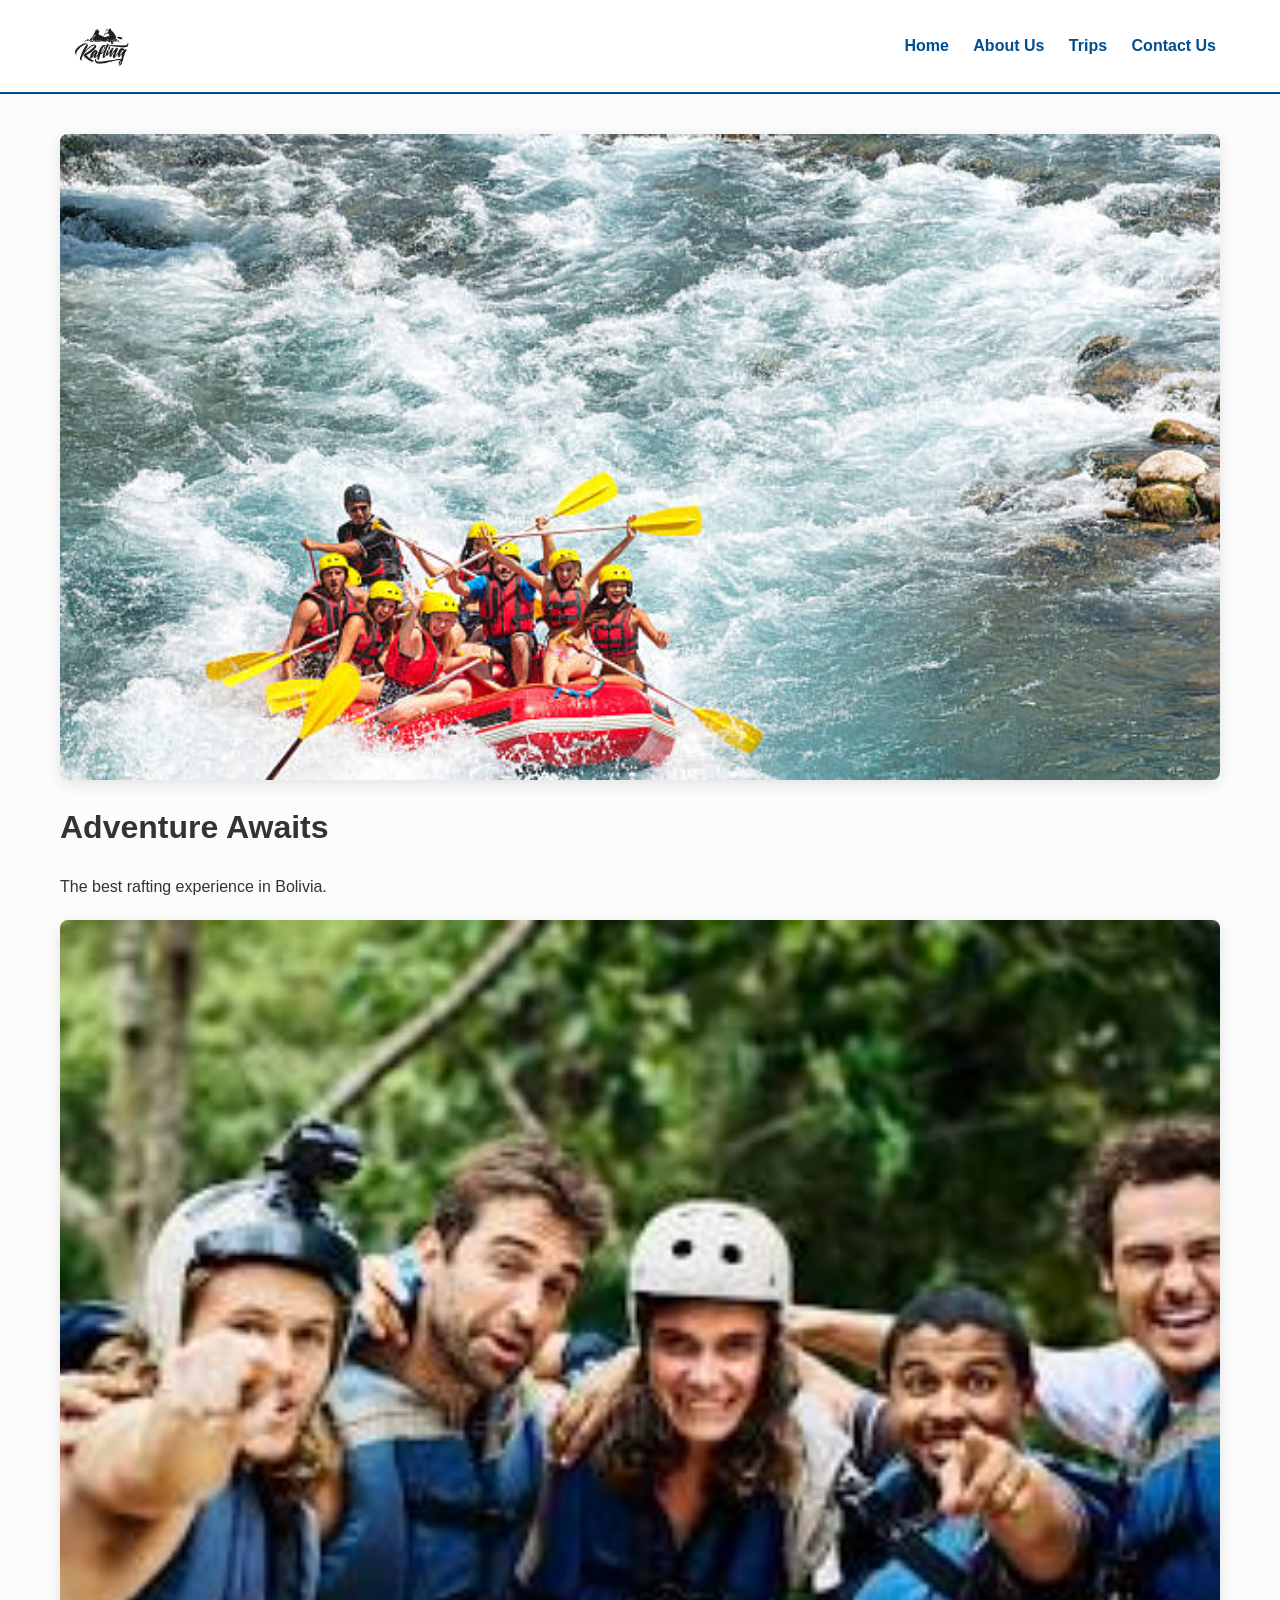
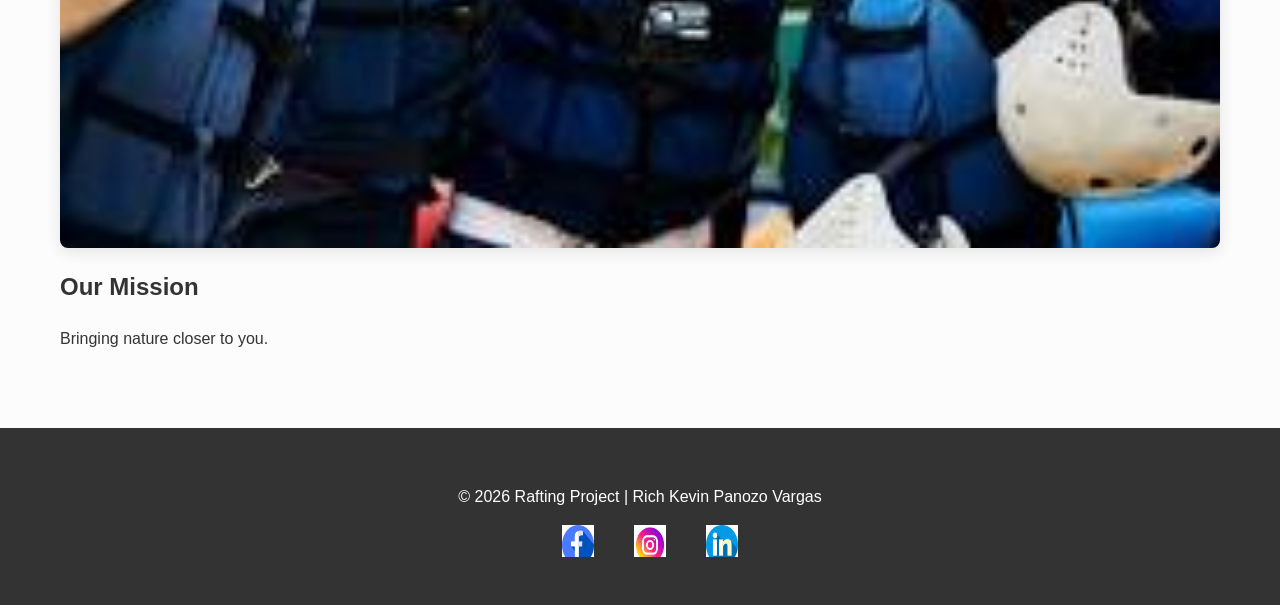
==== commit 11956e09: "Fix image scaling for all pages" ====
--- a/index.html
+++ b/index.html
@@ -2,12 +2,15 @@
 <html lang="en-US">
 <head>
     <meta charset="UTF-8">
+    <meta name="viewport" content="width=device-width, initial-scale=1.0">
     <title>Home | Whitewater Rafting</title>
+    <meta name="description" content="Welcome to Whitewater Rafting, the premier rafting adventure company in Bolivia. Choose your experience today!">
+    <meta name="author" content="Rich Kevin Panozo Vargas">
     <link rel="stylesheet" href="wwr/styles/rafting.css">
 </head>
 <body>
     <header>
-        <img src="wwr/images/logo.png" alt="Logo">
+        <img src="wwr/images/logo.png" alt="Rafting Logo">
         <nav>
             <a href="index.html">Home</a>
             <a href="wwr/about.html">About Us</a>
@@ -17,34 +20,21 @@
     </header>
 
     <main>
-        <section class="hero">
-            <img src="wwr/images/hero.jpg" alt="Rafting Adventure">
-            <div class="hero-msg">
-                <h1>Adventure Awaits</h1>
-                <p>The best rafting experience in Bolivia.</p>
-            </div>
-        </section>
-
-        <section class="main-grid">
-            <div class="card">
-                <img src="wwr/images/client.jpg" alt="Mission">
-                <h2>Our Mission</h2>
-                <p>Bringing nature closer to you.</p>
-            </div>
-            <div class="card">
-                <img src="wwr/images/trip1.jpg" alt="Quality">
-                <h2>Quality Gear</h2>
-                <p>Top equipment for your safety.</p>
-            </div>
-        </section>
+        <img src="wwr/images/hero.jpg" alt="Rafting Adventure" class="content-image">
+        <h1>Adventure Awaits</h1>
+        <p>The best rafting experience in Bolivia.</p>
+        
+        <img src="wwr/images/client.jpg" alt="Rafting Group" class="content-image">
+        <h2>Our Mission</h2>
+        <p>Bringing nature closer to you.</p>
     </main>
 
     <footer>
         <p>&copy; 2026 Rafting Project | Rich Kevin Panozo Vargas</p>
         <nav class="social-links">
-            <a href="#"><img src="wwr/images/facebook.png" alt="FB"></a>
-            <a href="#"><img src="wwr/images/instagram.png" alt="IG"></a>
-            <a href="#"><img src="wwr/images/linkedin.png" alt="LI"></a>
+            <a href="https://facebook.com" target="_blank"><img src="wwr/images/facebook.png" alt="Facebook"></a>
+            <a href="https://instagram.com" target="_blank"><img src="wwr/images/instagram.png" alt="Instagram"></a>
+            <a href="https://linkedin.com" target="_blank"><img src="wwr/images/linkedin.png" alt="LinkedIn"></a>
         </nav>
     </footer>
 </body>
--- a/wwr/styles/rafting.css
+++ b/wwr/styles/rafting.css
@@ -1,110 +1,87 @@
 :root {
-    --primary-blue: #004e92;
-    --dark-grey: #333333;
+    --primary-color: #004e92;
+    --secondary-color: #333333;
     --white: #ffffff;
+    --light-bg: #fcfcfc;
+}
+
+* {
+    box-sizing: border-box;
 }
 
 body {
-    font-family: Arial, sans-serif;
+    font-family: 'Segoe UI', Arial, sans-serif;
     margin: 0;
     padding: 0;
+    line-height: 1.6;
+    background-color: var(--light-bg);
+    color: var(--secondary-color);
 }
 
 header {
     display: flex;
     justify-content: space-between;
     align-items: center;
-    padding: 10px 5%;
-    border-bottom: 2px solid var(--primary-blue);
+    padding: 1rem 5%;
+    background-color: var(--white);
+    border-bottom: 2px solid var(--primary-color);
 }
 
-header img { height: 60px; }
+header img {
+    height: 60px;
+    width: auto;
+}
 
 nav a {
     margin-left: 20px;
     text-decoration: none;
-    color: var(--primary-blue);
+    color: var(--primary-color);
     font-weight: bold;
 }
 
-/* Home Hero Section */
-.hero {
-    position: relative;
-    text-align: center;
-}
-
-.hero img {
-    width: 100%;
-    height: 500px;
-    object-fit: cover;
-}
-
-.hero-msg {
-    position: absolute;
-    top: 50%;
-    left: 50%;
-    transform: translate(-50%, -50%);
-    background: rgba(0,0,0,0.6);
-    color: var(--white);
-    padding: 30px;
-    border-radius: 10px;
-}
-
-/* Grids for Home & Trips */
-.main-grid {
-    display: grid;
-    grid-template-columns: repeat(auto-fit, minmax(300px, 1fr));
-    gap: 30px;
-    padding: 40px 8%;
+main {
     max-width: 1200px;
     margin: 0 auto;
-}
-
-.card {
-    background: #f9f9f9;
-    padding: 20px;
-    border-radius: 10px;
-    text-align: center;
-    box-shadow: 0 4px 8px rgba(0,0,0,0.1);
-}
-
-/* Control de fotos de viajes y home */
-.card img {
-    width: 100%;
-    height: 250px;
-    object-fit: cover;
-    border-radius: 8px;
-}
-
-/* Contact Page Map Fix */
-.map-box {
-    text-align: center;
     padding: 20px;
 }
 
-.map-box img {
+/* Specific styling for large content images (Home, Trips) */
+.content-image {
     width: 100%;
-    max-width: 700px;
     height: auto;
-    border-radius: 10px;
+    display: block;
+    margin: 20px 0;
+    border-radius: 8px;
+    box-shadow: 0 4px 15px rgba(0,0,0,0.1);
 }
 
-/* Footer & Icons Fix */
+/* Specific styling for the Map image in Contact Us */
+.map-image {
+    width: 100%;
+    max-width: 600px;
+    height: auto;
+    display: block;
+    margin: 30px auto;
+    border-radius: 10px;
+    box-shadow: 0 4px 10px rgba(0,0,0,0.1);
+}
+
 footer {
-    background: var(--dark-grey);
+    background: var(--secondary-color);
     color: var(--white);
     text-align: center;
     padding: 40px 0;
+    margin-top: 40px;
 }
 
 .social-links {
     display: flex;
     justify-content: center;
     gap: 20px;
-    margin-top: 20px;
+    margin-top: 15px;
 }
 
 .social-links img {
-    width: 32px;
-    height: 32px;
+    width: 32px !important;
+    height: 32px !important;
 }
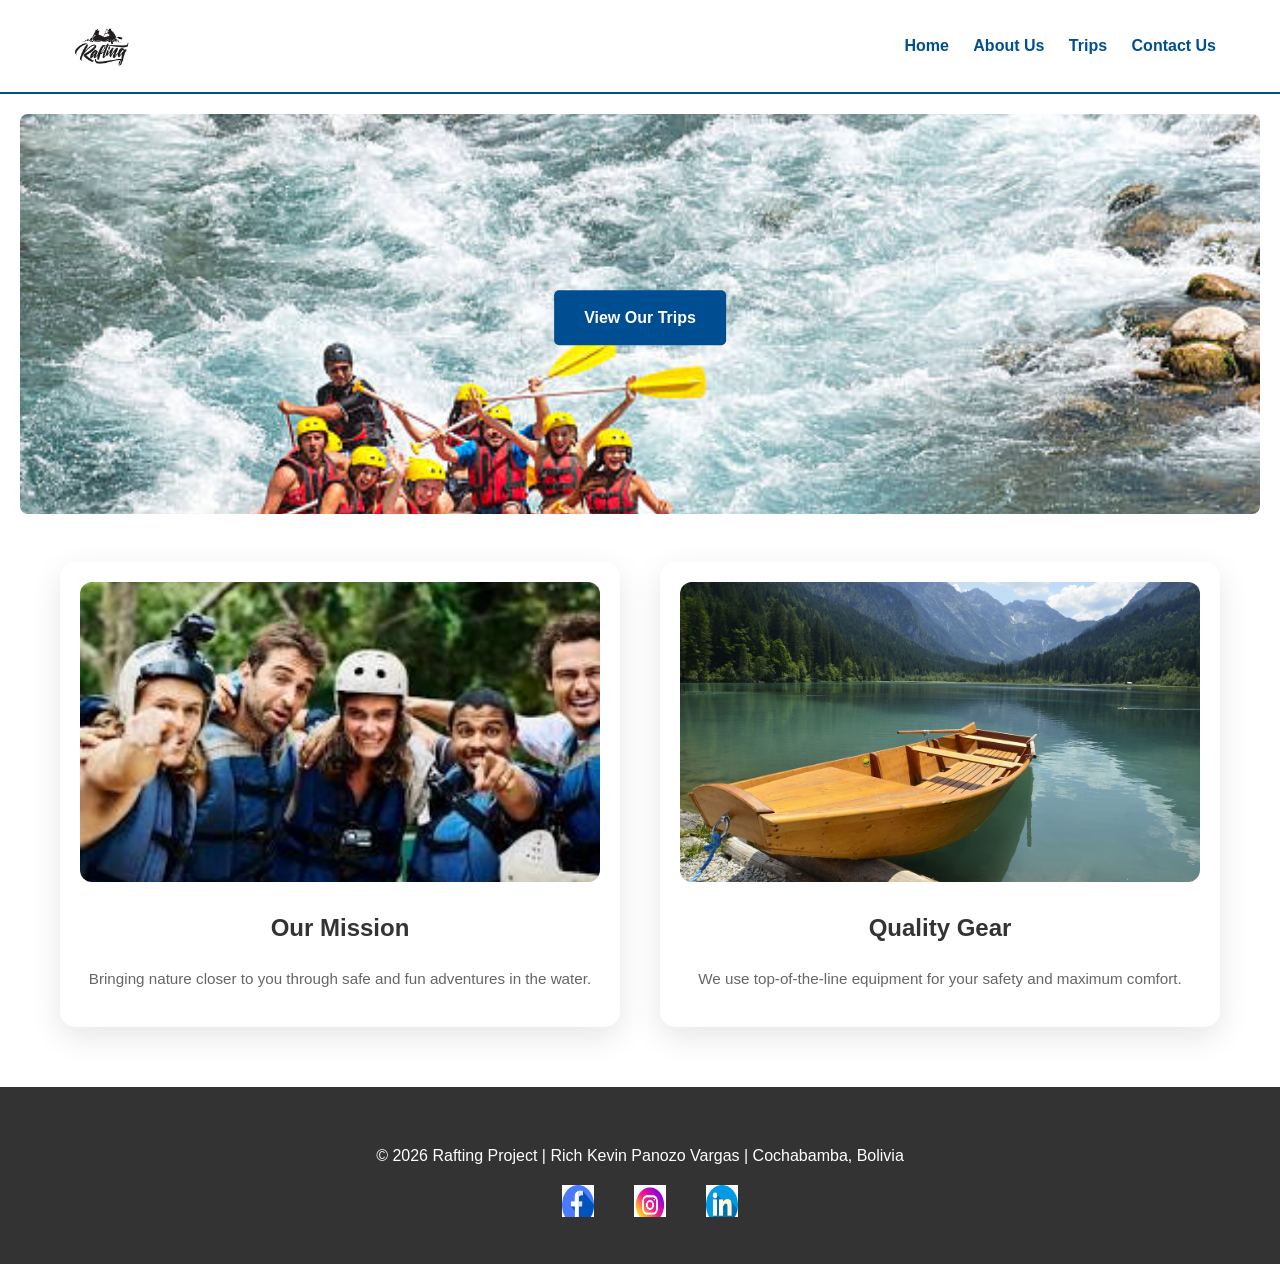
==== commit 4176db7d: "Professional home and trip layout" ====
--- a/index.html
+++ b/index.html
@@ -4,8 +4,6 @@
     <meta charset="UTF-8">
     <meta name="viewport" content="width=device-width, initial-scale=1.0">
     <title>Home | Whitewater Rafting</title>
-    <meta name="description" content="Welcome to Whitewater Rafting, the premier rafting adventure company in Bolivia. Choose your experience today!">
-    <meta name="author" content="Rich Kevin Panozo Vargas">
     <link rel="stylesheet" href="wwr/styles/rafting.css">
 </head>
 <body>
@@ -20,21 +18,31 @@
     </header>
 
     <main>
-        <img src="wwr/images/hero.jpg" alt="Rafting Adventure" class="content-image">
-        <h1>Adventure Awaits</h1>
-        <p>The best rafting experience in Bolivia.</p>
-        
-        <img src="wwr/images/client.jpg" alt="Rafting Group" class="content-image">
-        <h2>Our Mission</h2>
-        <p>Bringing nature closer to you.</p>
+        <section class="hero">
+            <img src="wwr/images/hero.jpg" alt="Rafting Adventure">
+            <a href="wwr/trips.html" class="hero-btn">View Our Trips</a>
+        </section>
+
+        <section class="grid-container">
+            <div class="card">
+                <img src="wwr/images/client.jpg" alt="Mission">
+                <h2>Our Mission</h2>
+                <p>Bringing nature closer to you through safe and fun adventures in the water.</p>
+            </div>
+            <div class="card">
+                <img src="wwr/images/trip1.jpg" alt="Gear">
+                <h2>Quality Gear</h2>
+                <p>We use top-of-the-line equipment for your safety and maximum comfort.</p>
+            </div>
+        </section>
     </main>
 
     <footer>
-        <p>&copy; 2026 Rafting Project | Rich Kevin Panozo Vargas</p>
+        <p>&copy; 2026 Rafting Project | Rich Kevin Panozo Vargas | Cochabamba, Bolivia</p>
         <nav class="social-links">
-            <a href="https://facebook.com" target="_blank"><img src="wwr/images/facebook.png" alt="Facebook"></a>
-            <a href="https://instagram.com" target="_blank"><img src="wwr/images/instagram.png" alt="Instagram"></a>
-            <a href="https://linkedin.com" target="_blank"><img src="wwr/images/linkedin.png" alt="LinkedIn"></a>
+            <a href="#"><img src="wwr/images/facebook.png" alt="Facebook"></a>
+            <a href="#"><img src="wwr/images/instagram.png" alt="Instagram"></a>
+            <a href="#"><img src="wwr/images/linkedin.png" alt="LinkedIn"></a>
         </nav>
     </footer>
 </body>
--- a/wwr/styles/rafting.css
+++ b/wwr/styles/rafting.css
@@ -2,7 +2,7 @@
     --primary-color: #004e92;
     --secondary-color: #333333;
     --white: #ffffff;
-    --light-bg: #fcfcfc;
+    --accent-color: #f0f0f0;
 }
 
 * {
@@ -14,8 +14,6 @@
     margin: 0;
     padding: 0;
     line-height: 1.6;
-    background-color: var(--light-bg);
-    color: var(--secondary-color);
 }
 
 header {
@@ -23,13 +21,11 @@
     justify-content: space-between;
     align-items: center;
     padding: 1rem 5%;
-    background-color: var(--white);
     border-bottom: 2px solid var(--primary-color);
 }
 
 header img {
     height: 60px;
-    width: auto;
 }
 
 nav a {
@@ -40,30 +36,76 @@
 }
 
 main {
-    max-width: 1200px;
-    margin: 0 auto;
     padding: 20px;
 }
 
-/* Specific styling for large content images (Home, Trips) */
-.content-image {
-    width: 100%;
-    height: auto;
-    display: block;
-    margin: 20px 0;
-    border-radius: 8px;
-    box-shadow: 0 4px 15px rgba(0,0,0,0.1);
+.hero {
+    position: relative;
+    text-align: center;
 }
 
-/* Specific styling for the Map image in Contact Us */
+.hero img {
+    width: 100%;
+    height: 400px;
+    object-fit: cover;
+    border-radius: 8px;
+}
+
+.hero-btn {
+    position: absolute;
+    top: 50%;
+    left: 50%;
+    transform: translate(-50%, -50%);
+    background-color: var(--primary-color);
+    color: white;
+    padding: 15px 30px;
+    text-decoration: none;
+    border-radius: 5px;
+    font-weight: bold;
+}
+
+.grid-container {
+    display: grid;
+    grid-template-columns: repeat(auto-fit, minmax(300px, 1fr));
+    gap: 40px;
+    max-width: 1200px;
+    margin: 40px auto;
+    padding: 0 20px;
+}
+
+.card {
+    background: var(--white);
+    padding: 20px;
+    border-radius: 15px;
+    text-align: center;
+    box-shadow: 0 10px 30px rgba(0,0,0,0.1);
+}
+
+.card img {
+    width: 100%;
+    height: 300px;
+    object-fit: cover;
+    border-radius: 12px;
+}
+
+.card h2 {
+    margin-top: 20px;
+    color: var(--secondary-color);
+}
+
+.card p {
+    color: #666;
+    font-size: 0.95rem;
+}
+
 .map-image {
     width: 100%;
-    max-width: 600px;
+    max-width: 700px;
     height: auto;
     display: block;
     margin: 30px auto;
-    border-radius: 10px;
-    box-shadow: 0 4px 10px rgba(0,0,0,0.1);
+    border-radius: 15px;
+    box-shadow: 0 5px 15px rgba(0,0,0,0.1);
 }
 
 footer {
@@ -71,7 +113,6 @@
     color: var(--white);
     text-align: center;
     padding: 40px 0;
-    margin-top: 40px;
 }
 
 .social-links {
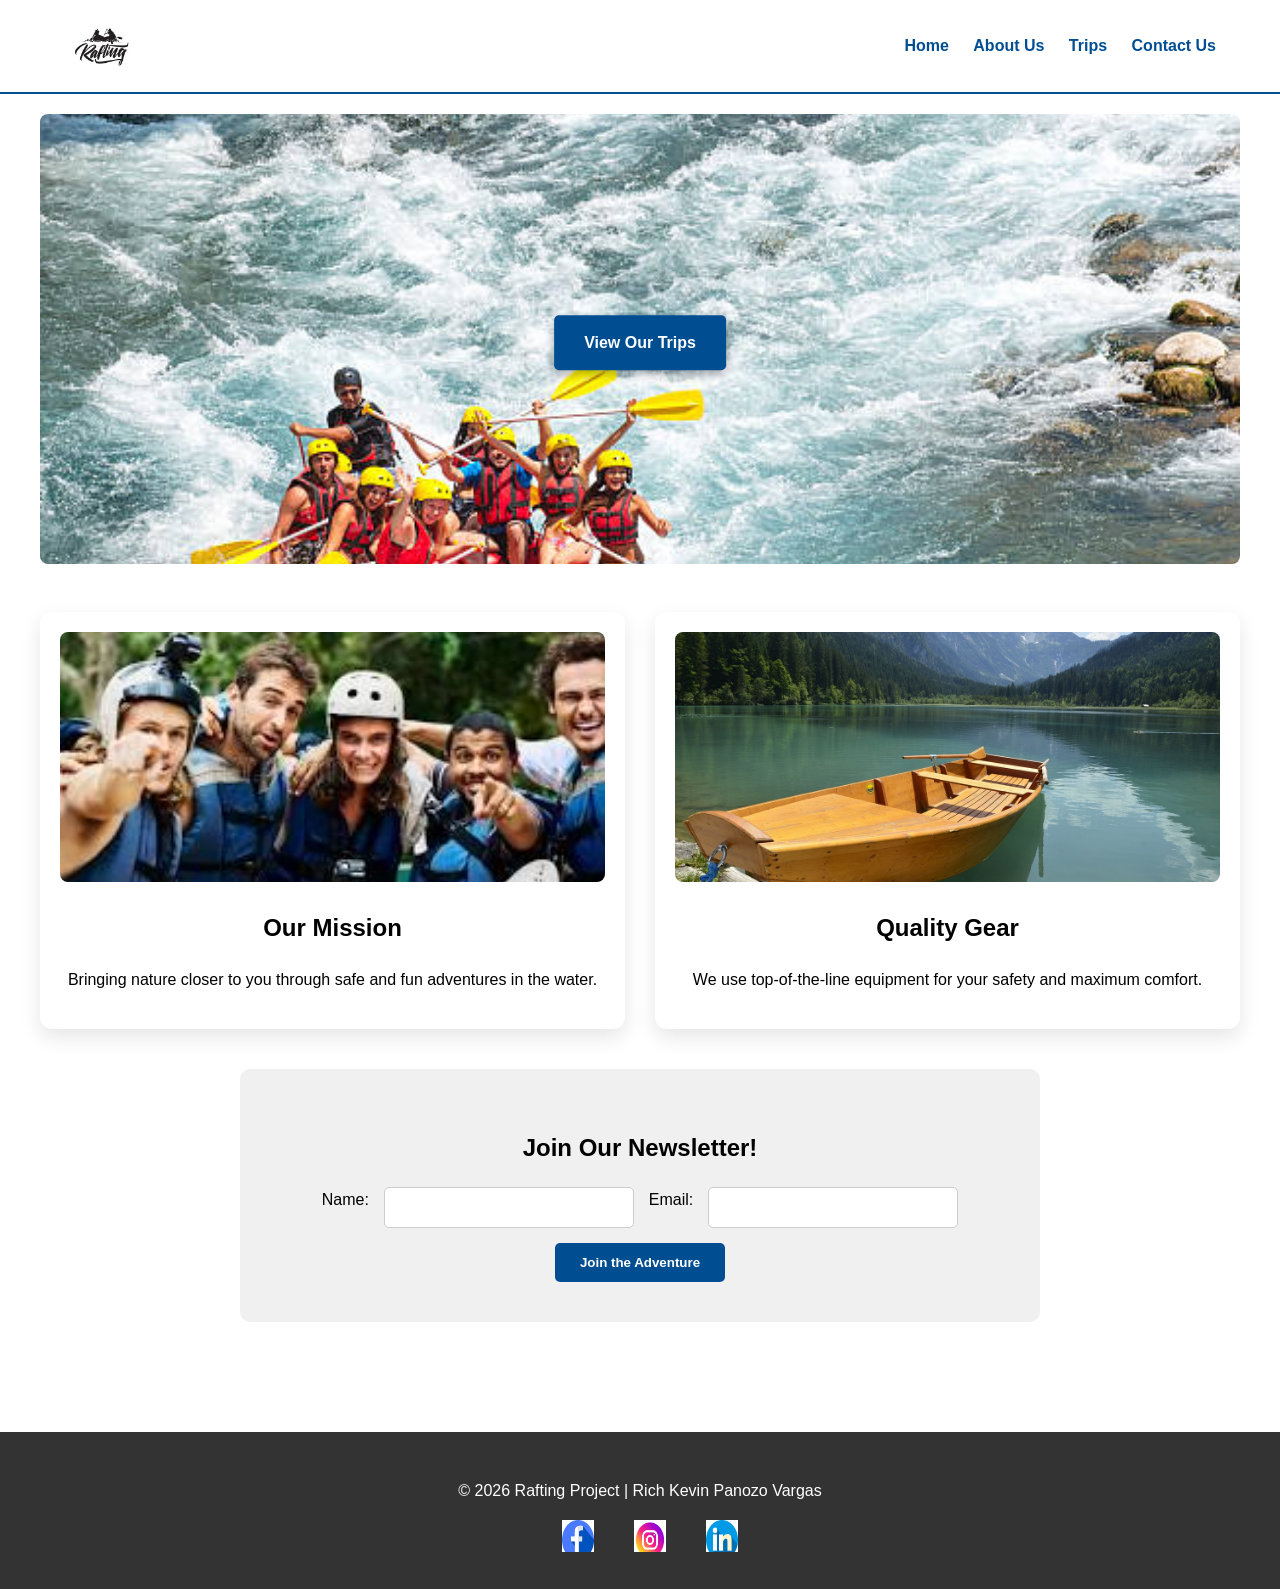
==== commit d76cd067: "Complete project W06: Added Newsletter, Trip table, and final styling" ====
--- a/index.html
+++ b/index.html
@@ -4,6 +4,8 @@
     <meta charset="UTF-8">
     <meta name="viewport" content="width=device-width, initial-scale=1.0">
     <title>Home | Whitewater Rafting</title>
+    <meta name="description" content="Discover the thrill of whitewater rafting in Bolivia. Join us for a journey of adventure and nature.">
+    <meta name="author" content="Rich Kevin Panozo Vargas">
     <link rel="stylesheet" href="wwr/styles/rafting.css">
 </head>
 <body>
@@ -19,26 +21,37 @@
 
     <main>
         <section class="hero">
-            <img src="wwr/images/hero.jpg" alt="Rafting Adventure">
+            <img src="wwr/images/hero.jpg" alt="Rafting Hero">
             <a href="wwr/trips.html" class="hero-btn">View Our Trips</a>
         </section>
 
         <section class="grid-container">
             <div class="card">
-                <img src="wwr/images/client.jpg" alt="Mission">
+                <img src="wwr/images/client.jpg" alt="Our Mission">
                 <h2>Our Mission</h2>
                 <p>Bringing nature closer to you through safe and fun adventures in the water.</p>
             </div>
             <div class="card">
-                <img src="wwr/images/trip1.jpg" alt="Gear">
+                <img src="wwr/images/trip1.jpg" alt="Quality Gear">
                 <h2>Quality Gear</h2>
                 <p>We use top-of-the-line equipment for your safety and maximum comfort.</p>
             </div>
         </section>
+
+        <section class="newsletter">
+            <h2>Join Our Newsletter!</h2>
+            <form>
+                <label for="user-name">Name:</label>
+                <input type="text" id="user-name" name="user-name" required>
+                <label for="user-email">Email:</label>
+                <input type="email" id="user-email" name="user-email" required>
+                <button type="submit">Join the Adventure</button>
+            </form>
+        </section>
     </main>
 
     <footer>
-        <p>&copy; 2026 Rafting Project | Rich Kevin Panozo Vargas | Cochabamba, Bolivia</p>
+        <p>&copy; 2026 Rafting Project | Rich Kevin Panozo Vargas</p>
         <nav class="social-links">
             <a href="#"><img src="wwr/images/facebook.png" alt="Facebook"></a>
             <a href="#"><img src="wwr/images/instagram.png" alt="Instagram"></a>
--- a/wwr/styles/rafting.css
+++ b/wwr/styles/rafting.css
@@ -42,11 +42,13 @@
 .hero {
     position: relative;
     text-align: center;
+    max-width: 1200px;
+    margin: 0 auto;
 }
 
 .hero img {
     width: 100%;
-    height: 400px;
+    height: 450px;
     object-fit: cover;
     border-radius: 8px;
 }
@@ -62,57 +64,104 @@
     text-decoration: none;
     border-radius: 5px;
     font-weight: bold;
+    box-shadow: 0 4px 10px rgba(0,0,0,0.3);
 }
 
 .grid-container {
     display: grid;
     grid-template-columns: repeat(auto-fit, minmax(300px, 1fr));
-    gap: 40px;
+    gap: 30px;
     max-width: 1200px;
     margin: 40px auto;
-    padding: 0 20px;
 }
 
 .card {
     background: var(--white);
     padding: 20px;
-    border-radius: 15px;
+    border-radius: 12px;
     text-align: center;
-    box-shadow: 0 10px 30px rgba(0,0,0,0.1);
+    box-shadow: 0 8px 20px rgba(0,0,0,0.1);
 }
 
 .card img {
     width: 100%;
-    height: 300px;
+    height: 250px;
     object-fit: cover;
-    border-radius: 12px;
+    border-radius: 8px;
 }
 
-.card h2 {
-    margin-top: 20px;
-    color: var(--secondary-color);
+.newsletter {
+    background-color: var(--accent-color);
+    padding: 40px;
+    text-align: center;
+    margin: 40px auto;
+    max-width: 800px;
+    border-radius: 10px;
 }
 
-.card p {
-    color: #666;
-    font-size: 0.95rem;
+.newsletter form {
+    display: flex;
+    flex-wrap: wrap;
+    justify-content: center;
+    gap: 15px;
+    margin-top: 20px;
 }
 
-.map-image {
+.newsletter input {
+    padding: 12px;
+    border: 1px solid #ccc;
+    border-radius: 5px;
+    min-width: 250px;
+}
+
+.newsletter button {
+    background-color: var(--primary-color);
+    color: white;
+    padding: 12px 25px;
+    border: none;
+    border-radius: 5px;
+    cursor: pointer;
+    font-weight: bold;
+}
+
+table {
     width: 100%;
-    max-width: 700px;
-    height: auto;
-    display: block;
-    margin: 30px auto;
-    border-radius: 15px;
-    box-shadow: 0 5px 15px rgba(0,0,0,0.1);
+    max-width: 900px;
+    margin: 40px auto;
+    border-collapse: collapse;
+}
+
+th, td {
+    padding: 15px;
+    border: 1px solid #ddd;
+    text-align: left;
+}
+
+th {
+    background-color: var(--primary-color);
+    color: white;
+}
+
+.cta-container {
+    text-align: center;
+    margin: 40px 0;
+}
+
+.book-btn {
+    background-color: var(--primary-color);
+    color: white;
+    padding: 15px 30px;
+    text-decoration: none;
+    border-radius: 5px;
+    font-weight: bold;
 }
 
 footer {
     background: var(--secondary-color);
     color: var(--white);
     text-align: center;
-    padding: 40px 0;
+    padding: 30px 0;
+    margin-top: 50px;
 }
 
 .social-links {
